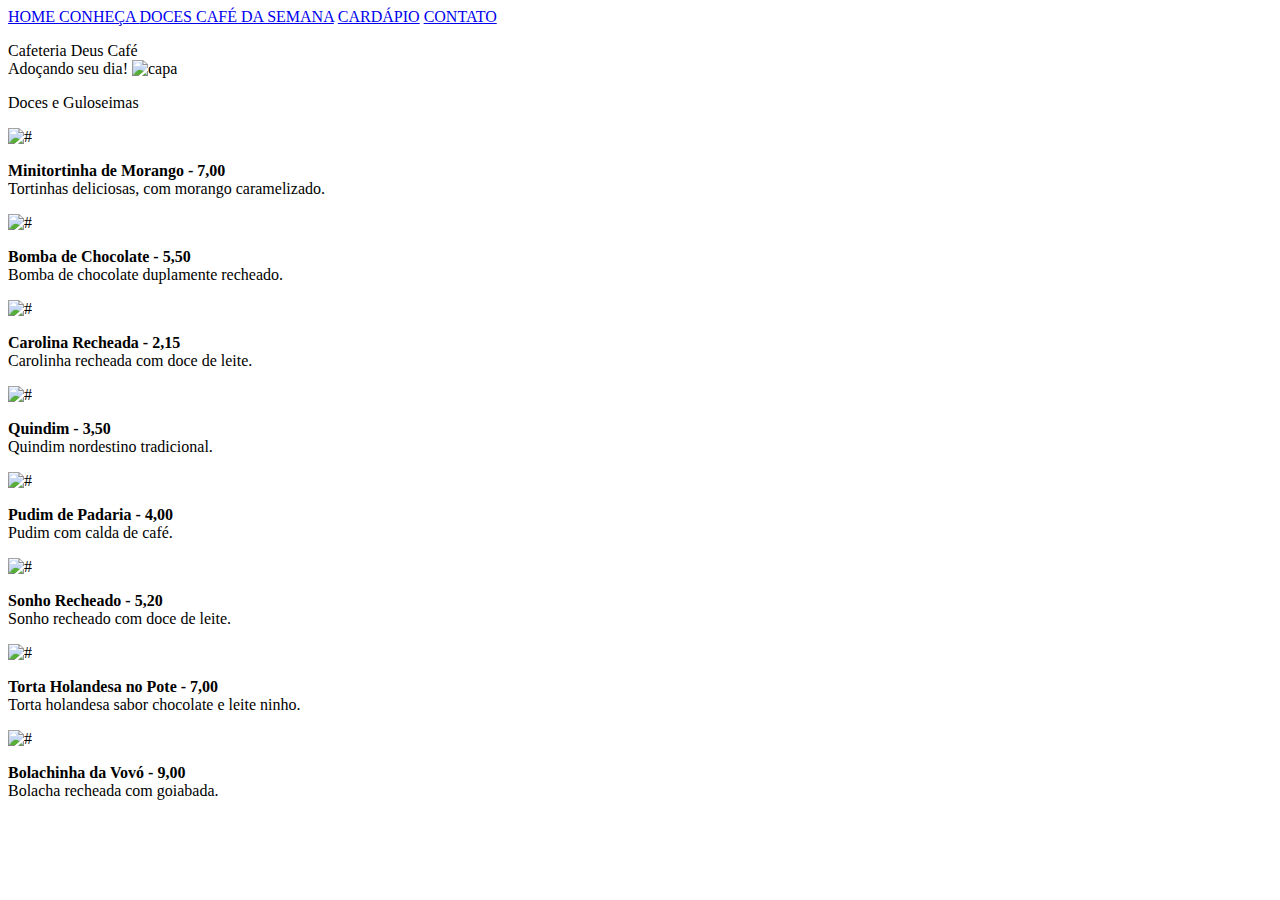
==== index.html @ f9d9501d "Create index.html" ====
<!DOCTYPE html>
<html lang="pt-br">
<head>
    <meta charset="UTF-8">
    <meta name="viewport" content="width=device-width, initial-scale=1.0">
    <title>Deus Café</title>
	<link href='css.css' rel='stylesheet'>
</head>
<body id="bodydois">
    <header style="color:black" id="segundoh">
        <nav class="navbar">
                <a class="link" href="index.html">HOME </a>
				<a class="link" href="#">CONHEÇA </a>
                <a class="link" href="#">DOCES </a>
				<a class="link" href="#">CAFÉ DA SEMANA</a>
                <a class="link" href="cardapio.html">CARDÁPIO</a>
                <a class="link" href="#">CONTATO</a>
        </nav>
		<p class="logo"> Cafeteria Deus Café <br> Adoçando seu dia! 
        <img class="capa" src="cardapio2.jpg" alt="capa">
		</p>
    </header>
    <main>
        <p class="doces">Doces e Guloseimas</p>
        <section class="produtos">
            <section class="produto">
                    <img class="doce" src="doce.jpeg" alt="#">
                    <p><b>Minitortinha de Morango - 7,00</b><br/> Tortinhas deliciosas, com morango caramelizado.</p>
            </section>
            <section class="produto">
                    <img class="doce" src="doce1.jpg" alt="#">
                    <p><b>Bomba de Chocolate - 5,50</b><br/> Bomba de chocolate duplamente recheado.</p>
            </section>
            <section class="produto">
                    <img class="doce" src="doce3.jpg" alt="#">
                    <p><b>Carolina Recheada - 2,15</b><br/> Carolinha recheada com doce de leite.</p>
               
            </section>
            <section class="produto">
                    <img class="doce" src="doce2.jpg" alt="#">
                    <p><b>Quindim - 3,50</b><br/> Quindim nordestino tradicional.</p>
            </section>
		</section>
            <!--segunda parte-->
		<section class="produtos">
            <section class="produto">
                    <img class="doce" src="doce4.png" alt="#">
                    <p><b>Pudim de Padaria - 4,00</b><br/> Pudim com calda de  café.</p>
            </section>
            <section class="produto">
                    <img class="doce" src="doce5.jpg" alt="#">
                    <p><b>Sonho Recheado - 5,20</b><br/> Sonho recheado com doce de leite.</p>
            </section>
            <section class="produto">
                    <img class="torta" src="doce6.jpg" alt="#">
                    <p><b>Torta Holandesa no Pote - 7,00</b><br/> Torta holandesa sabor chocolate e leite ninho.</p>
            </section>
            <section class="produto">
                    <img class="bolachinha" src="doce7.jpg" alt="#">
                    <p><b>Bolachinha da Vovó - 9,00</b><br/> Bolacha recheada com goiabada.</p>
            </section>
		</section>
</body>
</html>
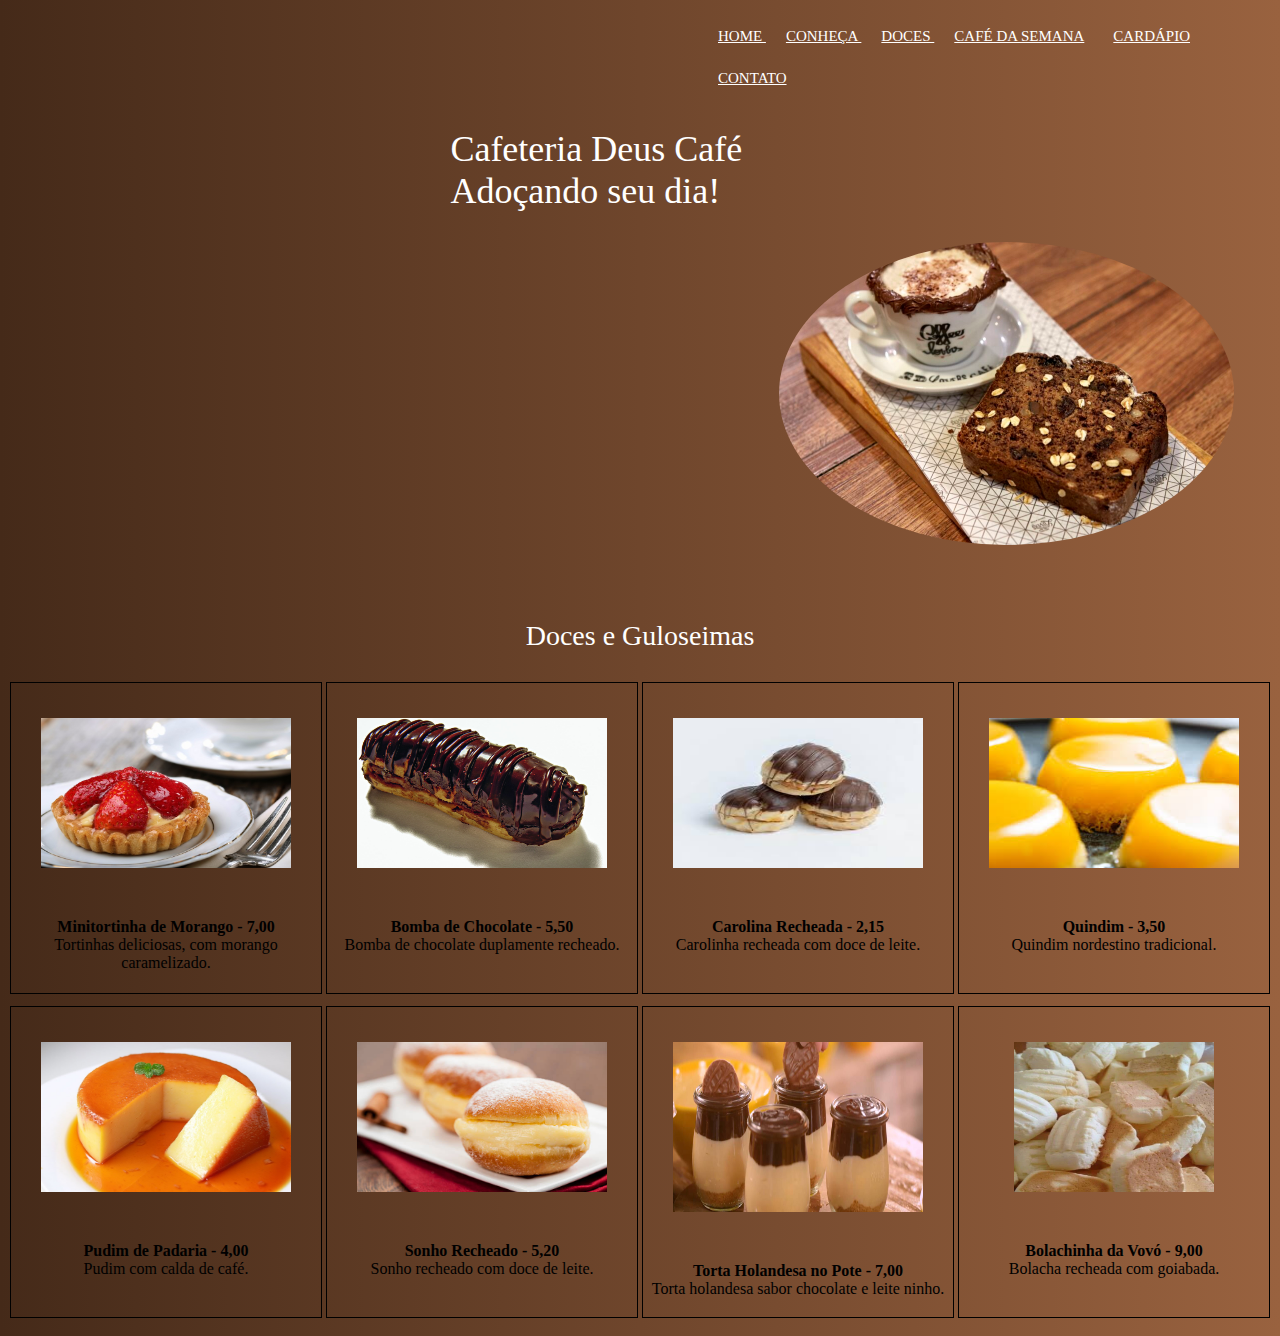
==== commit 20af3df5: "Add files via upload" ====
--- a/index.html
+++ b/index.html
@@ -1,64 +1,64 @@
-<!DOCTYPE html>
-<html lang="pt-br">
-<head>
-    <meta charset="UTF-8">
-    <meta name="viewport" content="width=device-width, initial-scale=1.0">
-    <title>Deus Café</title>
-	<link href='css.css' rel='stylesheet'>
-</head>
-<body id="bodydois">
-    <header style="color:black" id="segundoh">
-        <nav class="navbar">
-                <a class="link" href="index.html">HOME </a>
-				<a class="link" href="#">CONHEÇA </a>
-                <a class="link" href="#">DOCES </a>
-				<a class="link" href="#">CAFÉ DA SEMANA</a>
-                <a class="link" href="cardapio.html">CARDÁPIO</a>
-                <a class="link" href="#">CONTATO</a>
-        </nav>
-		<p class="logo"> Cafeteria Deus Café <br> Adoçando seu dia! 
-        <img class="capa" src="cardapio2.jpg" alt="capa">
-		</p>
-    </header>
-    <main>
-        <p class="doces">Doces e Guloseimas</p>
-        <section class="produtos">
-            <section class="produto">
-                    <img class="doce" src="doce.jpeg" alt="#">
-                    <p><b>Minitortinha de Morango - 7,00</b><br/> Tortinhas deliciosas, com morango caramelizado.</p>
-            </section>
-            <section class="produto">
-                    <img class="doce" src="doce1.jpg" alt="#">
-                    <p><b>Bomba de Chocolate - 5,50</b><br/> Bomba de chocolate duplamente recheado.</p>
-            </section>
-            <section class="produto">
-                    <img class="doce" src="doce3.jpg" alt="#">
-                    <p><b>Carolina Recheada - 2,15</b><br/> Carolinha recheada com doce de leite.</p>
-               
-            </section>
-            <section class="produto">
-                    <img class="doce" src="doce2.jpg" alt="#">
-                    <p><b>Quindim - 3,50</b><br/> Quindim nordestino tradicional.</p>
-            </section>
-		</section>
-            <!--segunda parte-->
-		<section class="produtos">
-            <section class="produto">
-                    <img class="doce" src="doce4.png" alt="#">
-                    <p><b>Pudim de Padaria - 4,00</b><br/> Pudim com calda de  café.</p>
-            </section>
-            <section class="produto">
-                    <img class="doce" src="doce5.jpg" alt="#">
-                    <p><b>Sonho Recheado - 5,20</b><br/> Sonho recheado com doce de leite.</p>
-            </section>
-            <section class="produto">
-                    <img class="torta" src="doce6.jpg" alt="#">
-                    <p><b>Torta Holandesa no Pote - 7,00</b><br/> Torta holandesa sabor chocolate e leite ninho.</p>
-            </section>
-            <section class="produto">
-                    <img class="bolachinha" src="doce7.jpg" alt="#">
-                    <p><b>Bolachinha da Vovó - 9,00</b><br/> Bolacha recheada com goiabada.</p>
-            </section>
-		</section>
-</body>
-</html>
+<!DOCTYPE html>
+<html lang="pt-br">
+<head>
+    <meta charset="UTF-8">
+    <meta name="viewport" content="width=device-width, initial-scale=1.0">
+    <title>Deus Café</title>
+	<link href='css.css' rel='stylesheet'>
+</head>
+<body id="bodydois">
+    <header style="color:black" id="segundoh">
+        <nav class="navbar">
+                <a class="link" href="index.html">HOME </a>
+				<a class="link" href="#">CONHEÇA </a>
+                <a class="link" href="#">DOCES </a>
+				<a class="link" href="#">CAFÉ DA SEMANA</a>
+                <a class="link" href="cardapio.html">CARDÁPIO</a>
+                <a class="link" href="#">CONTATO</a>
+        </nav>
+		<p class="logo"> Cafeteria Deus Café <br> Adoçando seu dia! 
+        <img class="capa" src="cardapio2.jpg" alt="capa">
+		</p>
+    </header>
+    <main>
+        <p class="doces">Doces e Guloseimas</p>
+        <section class="produtos">
+            <section class="produto">
+                    <img class="doce" src="doce.jpeg" alt="#">
+                    <p><b>Minitortinha de Morango - 7,00</b><br/> Tortinhas deliciosas, com morango caramelizado.</p>
+            </section>
+            <section class="produto">
+                    <img class="doce" src="doce1.jpg" alt="#">
+                    <p><b>Bomba de Chocolate - 5,50</b><br/> Bomba de chocolate duplamente recheado.</p>
+            </section>
+            <section class="produto">
+                    <img class="doce" src="doce3.jpg" alt="#">
+                    <p><b>Carolina Recheada - 2,15</b><br/> Carolinha recheada com doce de leite.</p>
+               
+            </section>
+            <section class="produto">
+                    <img class="doce" src="doce2.jpg" alt="#">
+                    <p><b>Quindim - 3,50</b><br/> Quindim nordestino tradicional.</p>
+            </section>
+		</section>
+            <!--segunda parte-->
+		<section class="produtos">
+            <section class="produto">
+                    <img class="doce" src="doce4.png" alt="#">
+                    <p><b>Pudim de Padaria - 4,00</b><br/> Pudim com calda de  café.</p>
+            </section>
+            <section class="produto">
+                    <img class="doce" src="doce5.jpg" alt="#">
+                    <p><b>Sonho Recheado - 5,20</b><br/> Sonho recheado com doce de leite.</p>
+            </section>
+            <section class="produto">
+                    <img class="torta" src="doce6.jpg" alt="#">
+                    <p><b>Torta Holandesa no Pote - 7,00</b><br/> Torta holandesa sabor chocolate e leite ninho.</p>
+            </section>
+            <section class="produto">
+                    <img class="bolachinha" src="doce7.jpg" alt="#">
+                    <p><b>Bolachinha da Vovó - 9,00</b><br/> Bolacha recheada com goiabada.</p>
+            </section>
+		</section>
+</body>
+</html>--- a/css.css
+++ b/css.css
@@ -0,0 +1,95 @@
+body{
+	background-image: linear-gradient(to right, #452A19,#99623F);
+}
+img{
+	width:250px;
+	height:150px;
+	margin: 30px 25px;
+}
+.doce:hover{
+	width:300px;
+	height:180px;
+}
+.bolachinha{
+	width:200px;
+	height:150px;
+}
+.bolachinha:hover{
+	width:250px;
+	height:180px;
+}
+.torta{
+	width: 250px;
+	height: 170px;
+}
+.torta:hover{
+	width: 300px;
+	height: 204px;
+}
+.produto{
+	width: 300px;
+	height: 300px;
+	border: 1.8px solid black;
+	font-family: Georgia;
+	font-size:16px;
+	text-align:center;
+	padding: 5px 5px;
+	margin: 10px auto;
+	margin-top:2px;
+	
+}	
+.produto:hover{
+	background-image: linear-gradient(to right, #4E2F1D,#7B4627);
+	width: 350px;
+	height: 350px;
+	font-size:18px;
+	color:white;
+	border: 2px solid white;
+}
+.produtos{
+	display:flex;
+}
+
+.link:hover{
+	background-color:white;
+	color: #7B4627 ;
+	border:1px solid white;
+}
+.link{
+	padding: 10px 10px;
+	border: 2px solid marron;
+	font-family: Georgia;
+	font-size: 15px;
+	align-items:right;
+	color:white;
+}
+.navbar{
+	margin-left:700px;
+}
+.doces{
+	background-image: url("https://static.vecteezy.com/ti/vetor-gratis/p1/3567016-coffee-background-with-realistic-cup-of-coffee-vector-vetor.jpg");
+	font-family:Apple Chancery, cursive;
+	font-size:28px;
+	text-align: center;
+	color:white;
+}
+header {
+	background-image: url("https://static.vecteezy.com/ti/vetor-gratis/p1/3567016-coffee-background-with-realistic-cup-of-coffee-vector-vetor.jpg");
+	font-family:Apple Chancery, cursive;
+	font-size: 36px;
+	text-align: left;
+	background-size: 100% 563px;
+}
+.capa{
+	width: 455px;
+	height: 303px;
+	margin-left:40%;
+	box-sizing: border-box;
+	border-radius: 50%; 
+	box-sizing: content-box;
+	}	
+.logo{
+	margin-left: 35%;
+	color:white;
+	box-sizing: content-box;	
+}
